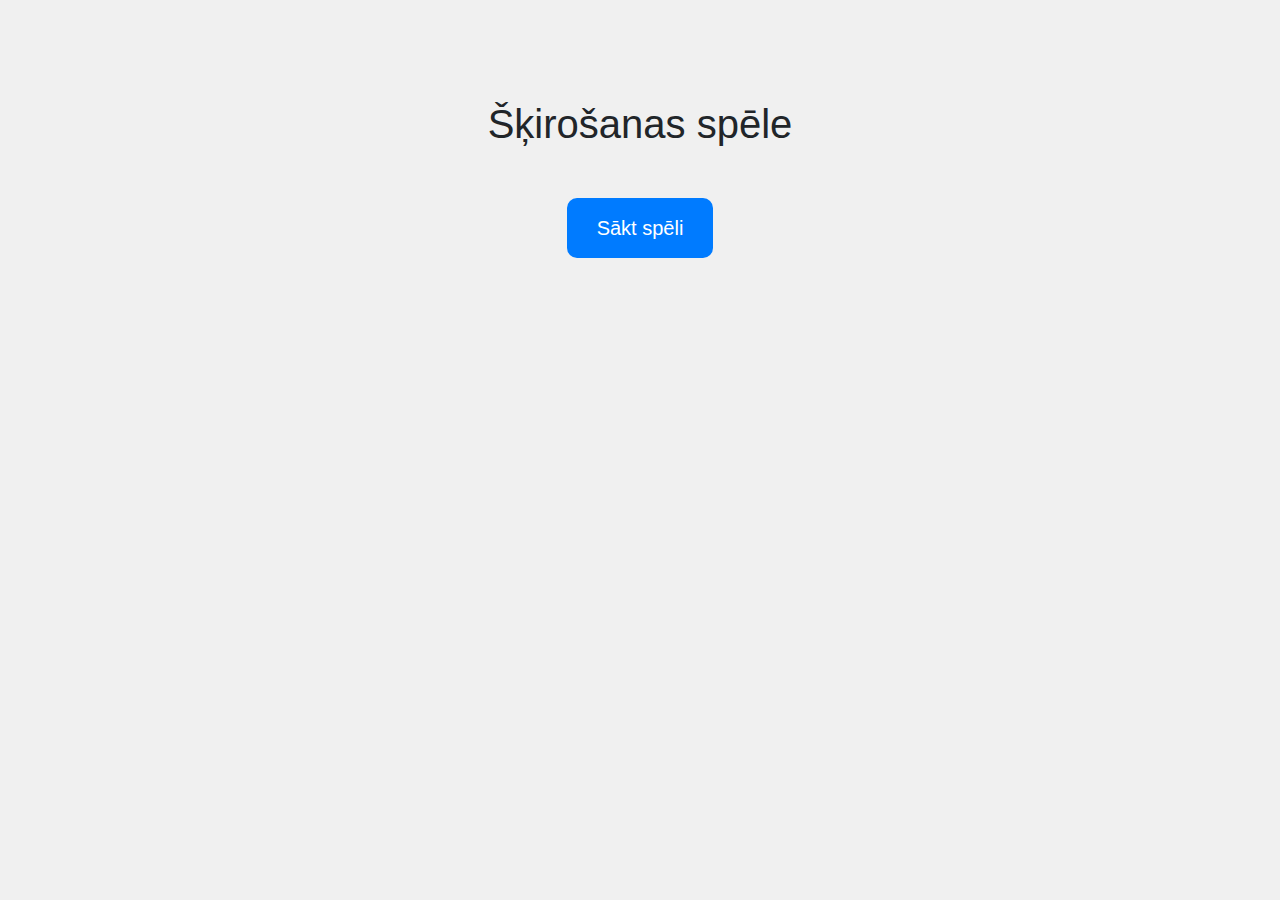
==== index2.html @ bfc80766 "Update index2.html" ====
<!DOCTYPE html>
<html lang="en">
<head>
    <meta charset="UTF-8">
    <meta name="viewport" content="width=device-width, initial-scale=1.0">
    <title>Šķirošanas spēle</title>
    <link href="https://cdn.jsdelivr.net/npm/bootstrap@5.2.3/dist/css/bootstrap.min.css" rel="stylesheet">
    <style>
        body {
            font-family: Arial, sans-serif;
            background-color: #f0f0f0;
        }
        .start-container {
            width: 80%;
            margin: 100px auto;
            text-align: center;
        }
        h1 {
            margin-bottom: 50px;
        }
        #start-btn {
            padding: 15px 30px;
            font-size: 20px;
            border-radius: 10px;
            background-color: #007bff;
            color: #fff;
            border: none;
            cursor: pointer;
        }
        #start-btn:hover {
            background-color: #0056b3;
        }

        #game-container {
            display: none; /* Paslēpj spēles konteineru sākumā */
            width: 80%;
            margin: 50px auto;
            background-color: #fff;
            padding: 20px;
            border-radius: 10px;
            box-shadow: 0 0 10px rgba(0, 0, 0, 0.1);
        }

        #trash-bins {
            display: flex;
            justify-content: space-around;
            margin-bottom: 20px;
        }

        .trash-bin {
            width: 100px;
            height: 100px;
            background-color: #ccc;
            border-radius: 10px;
        }

        #trash {
            width: 100px;
            height: 100px;
            background-color: #999;
            margin: 0 auto;
            margin-bottom: 20px;
            cursor: pointer;
        }

        #score, #highscore {
            text-align: center;
            margin-bottom: 10px;
        }

        #restart-btn {
            display: block;
            margin: 0 auto;
        }
    </style>
</head>
<body>
    <div class="start-container">
        <h1>Šķirošanas spēle</h1>
        <button id="start-btn">Sākt spēli</button>
    </div>

    <div id="game-container" class="text-center">
        <h1>Šķirošanas spēle</h1>
        <div id="trash-bins" class="d-flex justify-content-around mb-4">
            <div class="trash-bin" id="paper-bin"><i class="bi bi-trash-fill"></i> Paper</div>
            <div class="trash-bin" id="plastic-bin"><i class="bi bi-trash-fill"></i> Plastic</div>
            <div class="trash-bin" id="organic-bin"><i class="bi bi-trash-fill"></i> Organic</div>
            <div class="trash-bin" id="glass-bin"><i class="bi bi-trash-fill"></i> Glass</div>
        </div>
        <div id="trash" class="mb-3"></div>
        <div id="score">Score: <span id="score-value">0</span></div>
        <div id="highscore">Highscore: <span id="highscore-value">0</span></div>
        <button id="restart-btn" class="btn btn-primary mt-3">Restart</button>
    </div>

    <script src="script.js"></script>
    <script>
        // Pārliecināties, ka DOM ir ielādēts
        document.addEventListener("DOMContentLoaded", function() {
            const startButton = document.getElementById('start-btn');
            const restartButton = document.getElementById('restart-btn');
            const startContainer = document.querySelector('.start-container');
            const gameContainer = document.getElementById('game-container');

            // Pievienot notikumu klausītāju pogai "Sākt spēli"
            startButton.addEventListener('click', function() {
                startContainer.style.display = 'none'; // Paslēpj sākuma ekrānu
                gameContainer.style.display = 'block'; // Parāda spēles konteineru
            });

            // Pievienot notikumu klausītāju pogai "Restart"
            restartButton.addEventListener('click', function() {
                startContainer.style.display = 'block'; // Parāda sākuma ekrānu
                gameContainer.style.display = 'none'; // Paslēpj spēles konteineru
            });
        });
    </script>
</body>
</html>
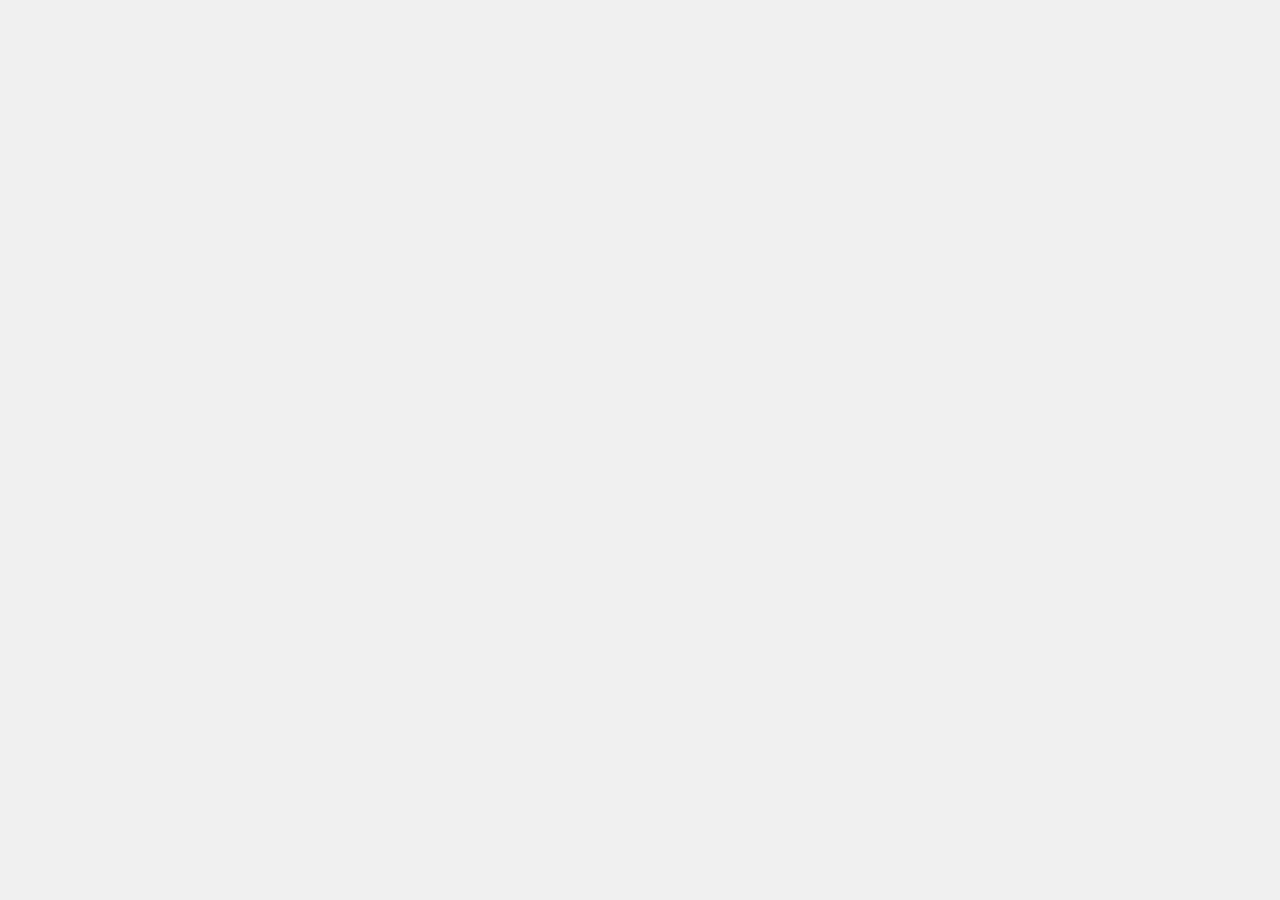
==== commit 46d8b3d1: "Update index2.html" ====
--- a/index2.html
+++ b/index2.html
@@ -5,101 +5,15 @@
     <meta name="viewport" content="width=device-width, initial-scale=1.0">
     <title>Šķirošanas spēle</title>
     <link href="https://cdn.jsdelivr.net/npm/bootstrap@5.2.3/dist/css/bootstrap.min.css" rel="stylesheet">
-    <style>
-        body {
-            font-family: Arial, sans-serif;
-            background-color: #f0f0f0;
-        }
-        .start-container {
-            width: 80%;
-            margin: 100px auto;
-            text-align: center;
-        }
-        h1 {
-            margin-bottom: 50px;
-        }
-        #start-btn {
-            padding: 15px 30px;
-            font-size: 20px;
-            border-radius: 10px;
-            background-color: #007bff;
-            color: #fff;
-            border: none;
-            cursor: pointer;
-        }
-        #start-btn:hover {
-            background-color: #0056b3;
-        }
-
-        #game-container {
-            display: none; /* Paslēpj spēles konteineru sākumā */
-            width: 80%;
-            margin: 50px auto;
-            background-color: #fff;
-            padding: 20px;
-            border-radius: 10px;
-            box-shadow: 0 0 10px rgba(0, 0, 0, 0.1);
-        }
-
-        #trash-bins {
-            display: flex;
-            justify-content: space-around;
-            margin-bottom: 20px;
-        }
-
-        .trash-bin {
-            width: 100px;
-            height: 100px;
-            background-color: #ccc;
-            border-radius: 10px;
-        }
-
-        #trash {
-            width: 100px;
-            height: 100px;
-            background-color: #999;
-            margin: 0 auto;
-            margin-bottom: 20px;
-            cursor: pointer;
-        }
-
-        #score, #highscore {
-            text-align: center;
-            margin-bottom: 10px;
-        }
-
-        #restart-btn {
-            display: block;
-            margin: 0 auto;
-        }
-    </style>
+    <link href="style.css" rel="stylesheet"> <!-- Pievienotā saite uz CSS failu -->
 </head>
 <body>
-    <div class="start-container">
-        <h1>Šķirošanas spēle</h1>
-        <button id="start-btn">Sākt spēli</button>
-    </div>
-
-    <div id="game-container" class="text-center">
-        <h1>Šķirošanas spēle</h1>
-        <div id="trash-bins" class="d-flex justify-content-around mb-4">
-            <div class="trash-bin" id="paper-bin"><i class="bi bi-trash-fill"></i> Paper</div>
-            <div class="trash-bin" id="plastic-bin"><i class="bi bi-trash-fill"></i> Plastic</div>
-            <div class="trash-bin" id="organic-bin"><i class="bi bi-trash-fill"></i> Organic</div>
-            <div class="trash-bin" id="glass-bin"><i class="bi bi-trash-fill"></i> Glass</div>
-        </div>
-        <div id="trash" class="mb-3"></div>
-        <div id="score">Score: <span id="score-value">0</span></div>
-        <div id="highscore">Highscore: <span id="highscore-value">0</span></div>
-        <button id="restart-btn" class="btn btn-primary mt-3">Restart</button>
-    </div>
 
     <script src="script.js"></script>
     <script>
         // Pārliecināties, ka DOM ir ielādēts
         document.addEventListener("DOMContentLoaded", function() {
             const startButton = document.getElementById('start-btn');
-            const restartButton = document.getElementById('restart-btn');
             const startContainer = document.querySelector('.start-container');
             const gameContainer = document.getElementById('game-container');
 
@@ -108,12 +22,6 @@
                 startContainer.style.display = 'none'; // Paslēpj sākuma ekrānu
                 gameContainer.style.display = 'block'; // Parāda spēles konteineru
             });
-
-            // Pievienot notikumu klausītāju pogai "Restart"
-            restartButton.addEventListener('click', function() {
-                startContainer.style.display = 'block'; // Parāda sākuma ekrānu
-                gameContainer.style.display = 'none'; // Paslēpj spēles konteineru
-            });
         });
     </script>
 </body>
--- a/style.css
+++ b/style.css
@@ -0,0 +1,45 @@
+body {
+    font-family: Arial, sans-serif;
+    background-color: #f0f0f0;
+}
+
+#game-container {
+    width: 80%;
+    margin: 50px auto;
+    background-color: #fff;
+    padding: 20px;
+    border-radius: 10px;
+    box-shadow: 0 0 10px rgba(0, 0, 0, 0.1);
+}
+
+#trash-bins {
+    display: flex;
+    justify-content: space-around;
+    margin-bottom: 20px;
+}
+
+.trash-bin {
+    width: 100px;
+    height: 100px;
+    background-color: #ccc;
+    border-radius: 10px;
+}
+
+#trash {
+    width: 100px;
+    height: 100px;
+    background-color: #999;
+    margin: 0 auto;
+    margin-bottom: 20px;
+    cursor: pointer;
+}
+
+#score, #highscore {
+    text-align: center;
+    margin-bottom: 10px;
+}
+
+#restart-btn {
+    display: block;
+    margin: 0 auto;
+}
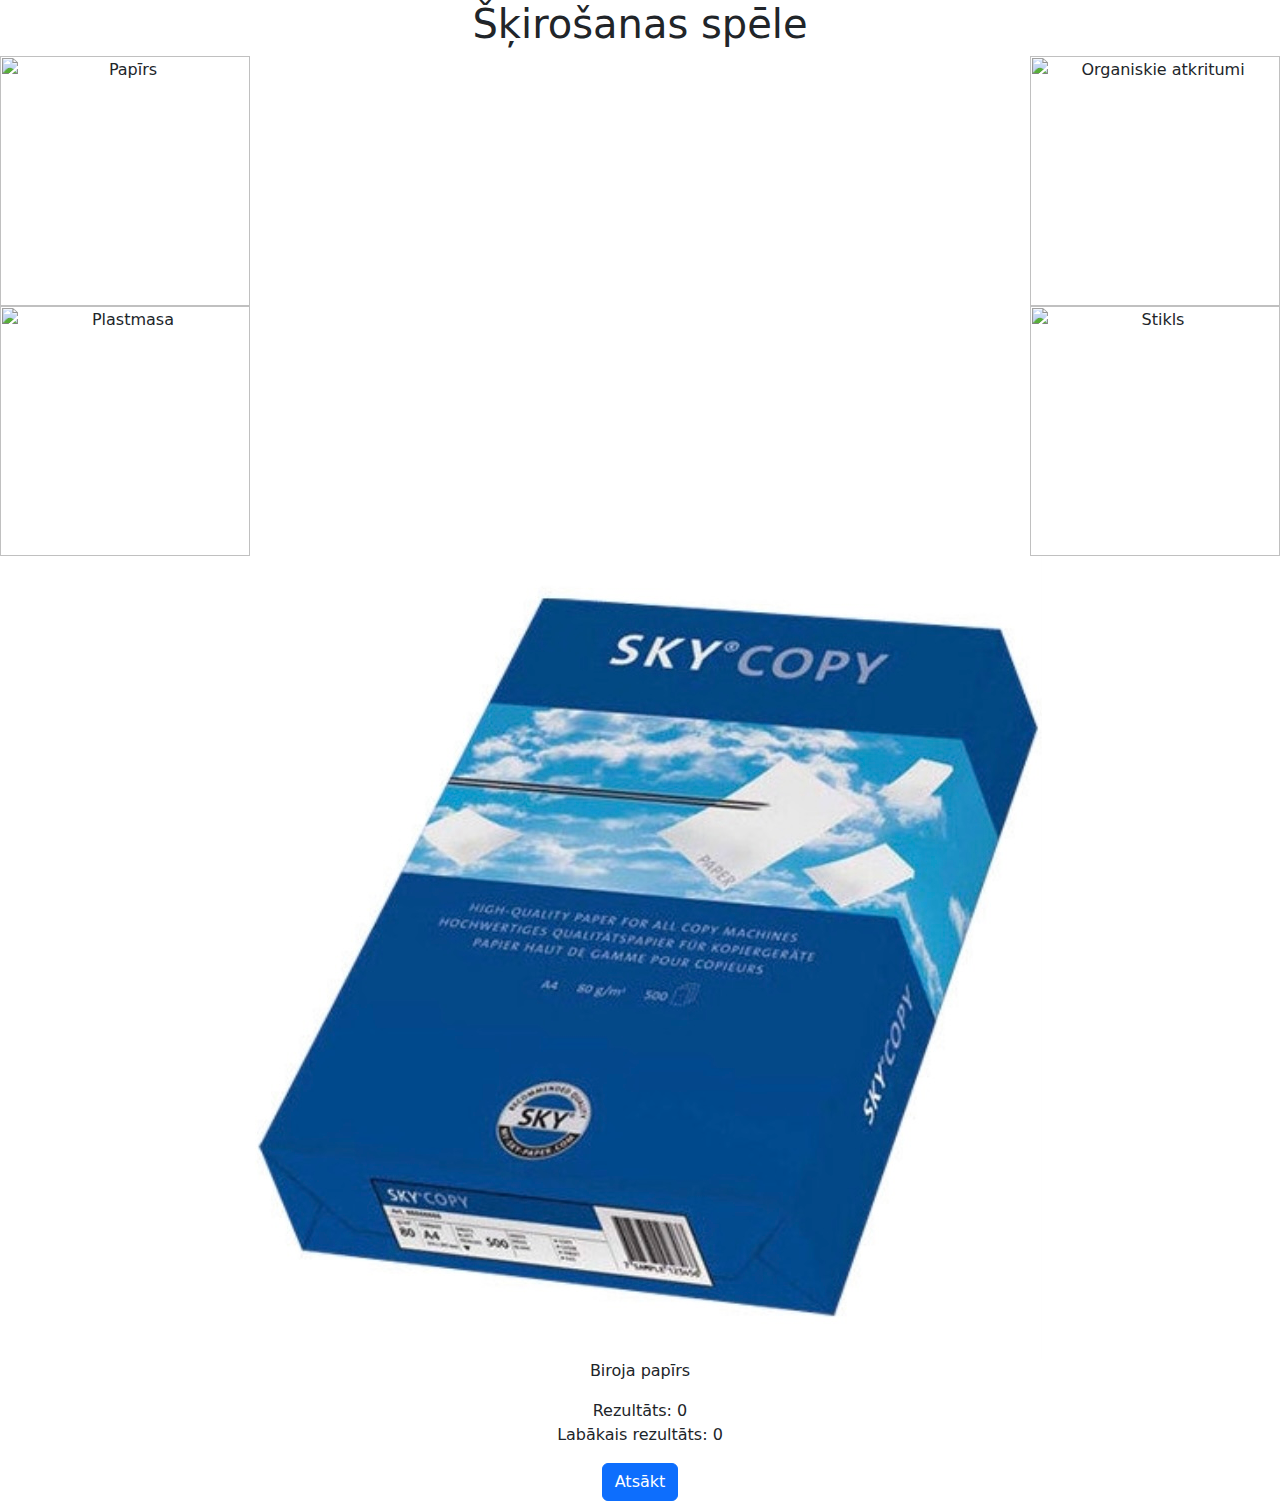
==== commit ee2876fa: "Update index2.html" ====
--- a/index2.html
+++ b/index2.html
@@ -1,28 +1,48 @@
-<!DOCTYPE html>
-<html lang="en">
-<head>
-    <meta charset="UTF-8">
-    <meta name="viewport" content="width=device-width, initial-scale=1.0">
-    <title>Šķirošanas spēle</title>
-    <link href="https://cdn.jsdelivr.net/npm/bootstrap@5.2.3/dist/css/bootstrap.min.css" rel="stylesheet">
-    <link href="style.css" rel="stylesheet"> <!-- Pievienotā saite uz CSS failu -->
+
+<meta name="viewport" content="width=device-width, initial-scale=1.0">
+<title>Šķirošanas spēle - Sākums</title>
+<link href="https://cdn.jsdelivr.net/npm/bootstrap@5.2.3/dist/css/bootstrap.min.css" rel="stylesheet">
+<style>
+
+</style>
 </head>
 <body>
-
-    <script src="script.js"></script>
-    <script>
-        // Pārliecināties, ka DOM ir ielādēts
-        document.addEventListener("DOMContentLoaded", function() {
-            const startButton = document.getElementById('start-btn');
-            const startContainer = document.querySelector('.start-container');
-            const gameContainer = document.getElementById('game-container');
-
-            // Pievienot notikumu klausītāju pogai "Sākt spēli"
-            startButton.addEventListener('click', function() {
-                startContainer.style.display = 'none'; // Paslēpj sākuma ekrānu
-                gameContainer.style.display = 'block'; // Parāda spēles konteineru
-            });
-        });
-    </script>
+    <div id="game-container" class="text-center">
+        <h1>Šķirošanas spēle</h1>
+        <div class="d-flex justify-content-between align-items-center">
+            <div class="d-flex flex-column">
+                <div class="trash-bin" id="paper-bin">
+                    <img src="papirs.jpg" alt="Papīrs" width="250" height="250">
+                </div>
+                <div class="trash-bin" id="plastic-bin">
+                    <img src="plastmasas.jpg" alt="Plastmasa"  width="250" height="250">
+                </div>
+            </div>
+            <div class="d-flex flex-column">
+                <div class="trash-bin" id="organic-bin">
+                    <img src="organiskie.jpg" alt="Organiskie atkritumi"  width="250" height="250">
+                </div>
+                <div class="trash-bin" id="glass-bin">
+                    <img src="stikls.jpg" alt="Stikls" width="250" height="250">
+                </div>
+            </div>
+        </div>
+        <!-- Trash element will be inserted here -->
+        <div id="trash" class="mb-3"></div>
+        <div id="score">Rezultāts: <span id="score-value">0</span></div>
+        <div id="highscore">Labākais rezultāts: <span id="highscore-value">0</span></div>
+        <button id="restart-btn" class="btn btn-primary mt-3">Atsākt</button>
+        <div id="message"></div> <!-- Jaunu div elementu pievienojam ziņu par nepareizo izmeti -->
+      </div>
+      
+</div>
+<script src="script.js"></script>
+<script>
+    // Paslēpj sākuma ekrānu un parāda spēles konteineru, kad tiek noklikšķināts uz pogas "Sākt spēli"
+    document.getElementById('start-btn').addEventListener('click', function() {
+        document.querySelector('.start-container').style.display = 'none';
+        document.getElementById('game-container').style.display = 'block';
+    });
+</script>
 </body>
 </html>
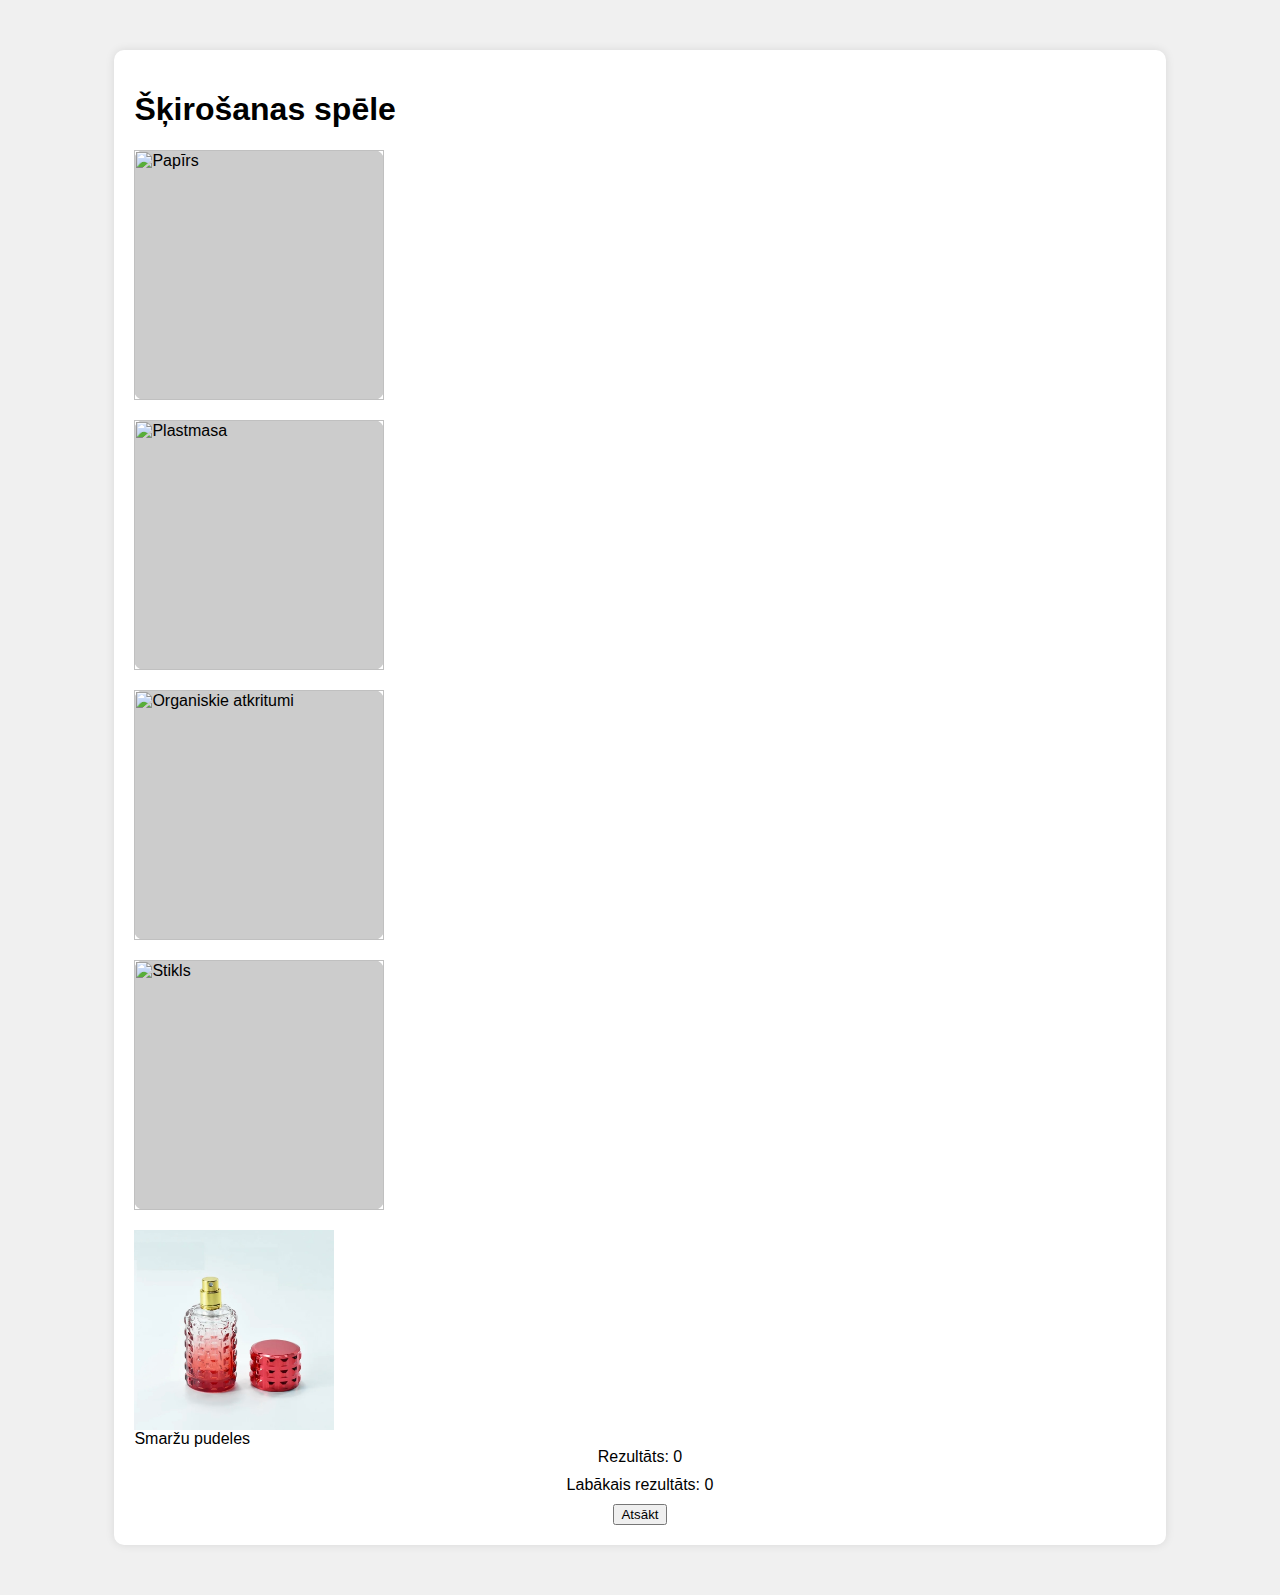
==== commit 6434d7a6: "Update index2.html" ====
--- a/index2.html
+++ b/index2.html
@@ -1,10 +1,20 @@
 
 <meta name="viewport" content="width=device-width, initial-scale=1.0">
 <title>Šķirošanas spēle - Sākums</title>
-<link href="https://cdn.jsdelivr.net/npm/bootstrap@5.2.3/dist/css/bootstrap.min.css" rel="stylesheet">
-<style>
+<link
+rel="stylesheet"
+href="https://cdn.jsdelivr.net/npm/bootstrap-icons@1.10.5/font/bootstrap-icons.css"
+/>
 
-</style>
+<link rel="stylesheet" href="style.css" />
+
+<link
+href="https://cdn.jsdelivr.net/npm/bootstrap@5.2.3/dist/css/bootstrap.min.css"
+rel="stylesheet"
+integrity="sha384-rbsA2VBKQhggwzxH7pPCaAqO46MgnOM80zW1RWuH61DGLwZJEdK2Kadq2F9CUG65"
+crossorigin="anonymous"
+/>
+
 </head>
 <body>
     <div id="game-container" class="text-center">
--- a/style.css
+++ b/style.css
@@ -0,0 +1,52 @@
+body {
+  font-family: Arial, sans-serif;
+  background-color: #f0f0f0;
+}
+
+#game-container {
+  width: 80%;
+  margin: 50px auto;
+  background-color: #fff;
+  padding: 20px;
+  border-radius: 10px;
+  box-shadow: 0 0 10px rgba(0, 0, 0, 0.1);
+}
+
+.trash-bin {
+  width: 250px;
+  height: 250px;
+  background-color: #ccc;
+  border-radius: 10px;
+  display: flex;
+  justify-content: center;
+  align-items: center;
+  margin-bottom: 20px;
+}
+
+.trash-img {
+  width: 200px;
+  height: 200px;
+}
+#game-container {
+  width: 80%;
+  margin: 50px auto;
+  background-color: #fff;
+  padding: 20px;
+  border-radius: 10px;
+  box-shadow: 0 0 10px rgba(0, 0, 0, 0.1);
+}
+
+.d-flex {
+  flex-wrap: wrap;
+}
+
+#score,
+#highscore {
+  text-align: center;
+  margin-bottom: 10px;
+}
+
+#restart-btn {
+  display: block;
+  margin: 0 auto;
+}
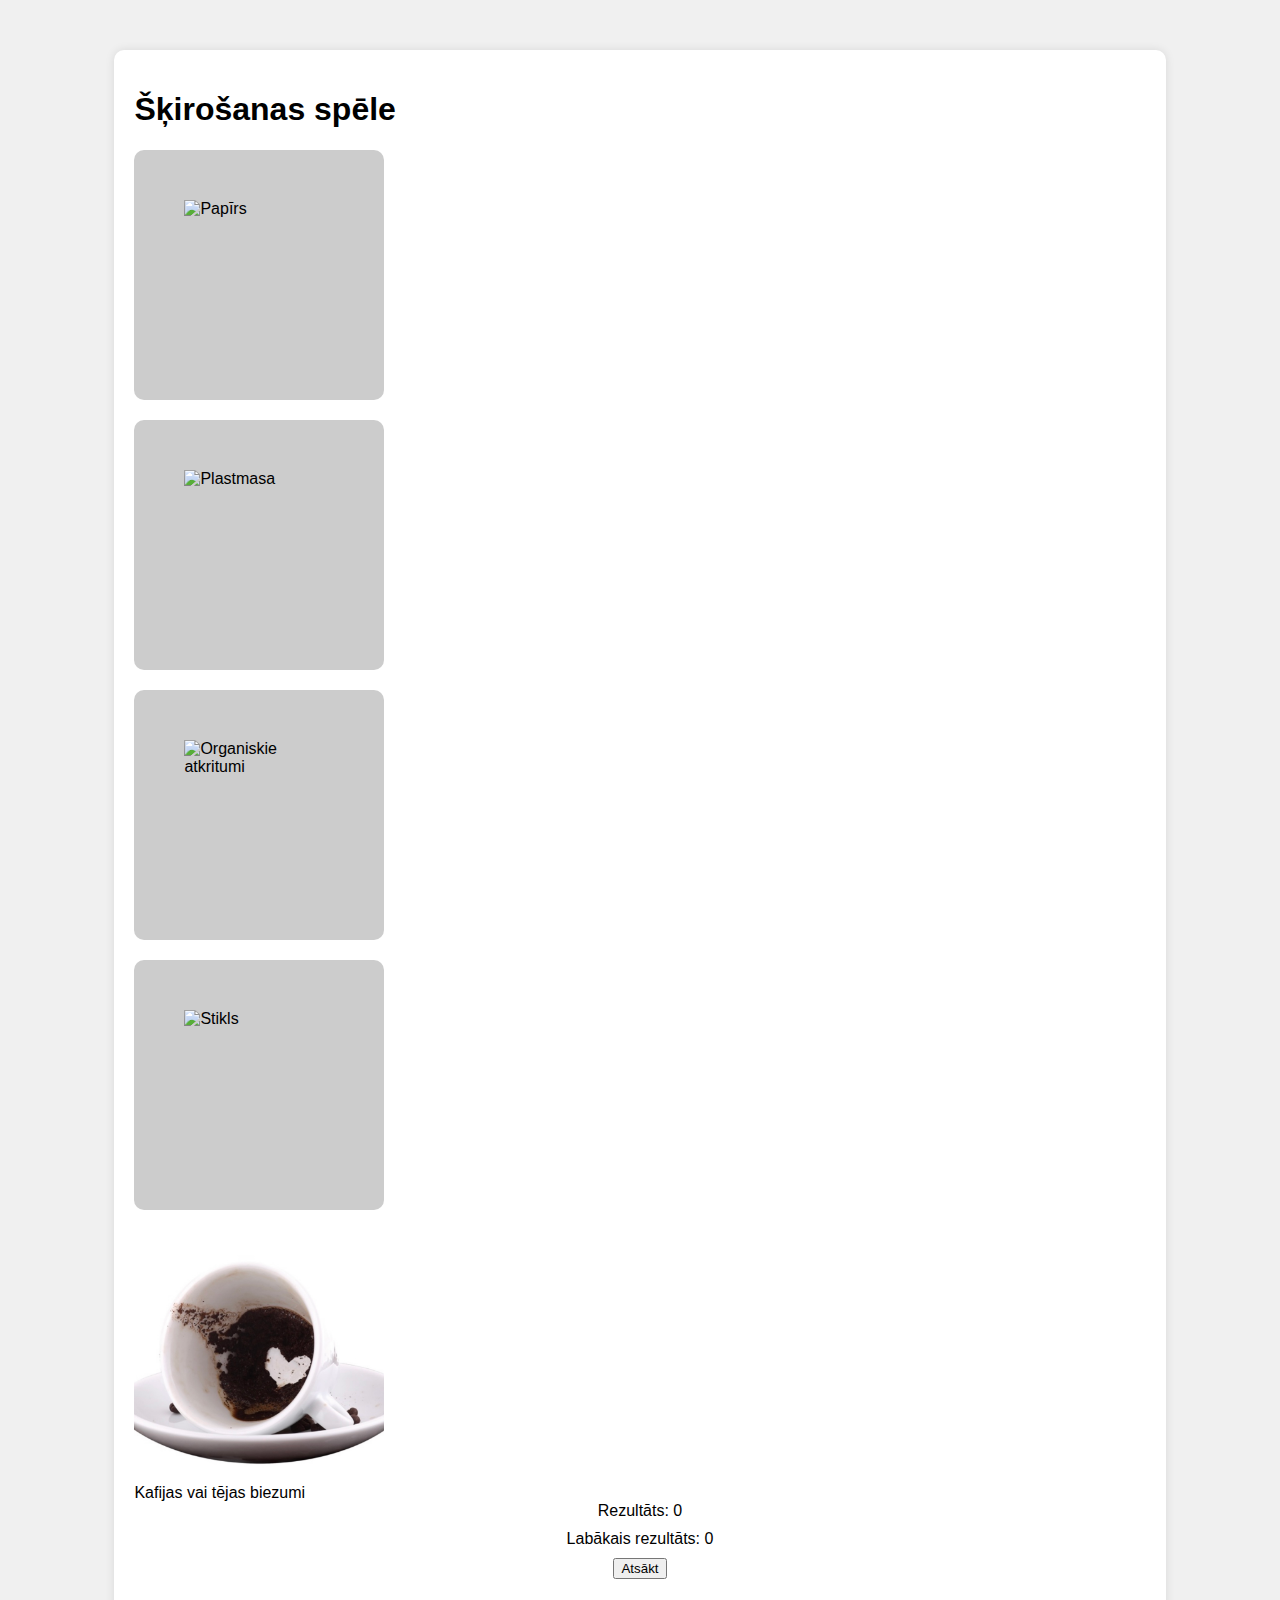
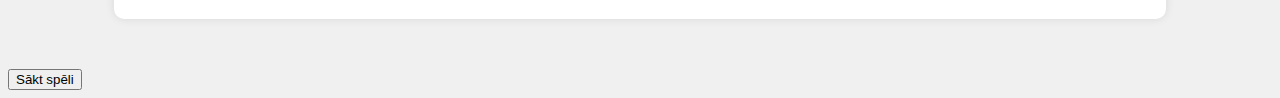
==== commit 5cbe487b: "Update index2.html" ====
--- a/index2.html
+++ b/index2.html
@@ -1,51 +1,48 @@
-
+<!DOCTYPE html>
+<html lang="lv">
+<head>
+<meta charset="UTF-8">
 <meta name="viewport" content="width=device-width, initial-scale=1.0">
 <title>Šķirošanas spēle - Sākums</title>
+<link rel="stylesheet" href="style.css" />
 <link
-rel="stylesheet"
-href="https://cdn.jsdelivr.net/npm/bootstrap-icons@1.10.5/font/bootstrap-icons.css"
-/>
-
-<link rel="stylesheet" href="style.css" />
-
-<link
-href="https://cdn.jsdelivr.net/npm/bootstrap@5.2.3/dist/css/bootstrap.min.css"
-rel="stylesheet"
-integrity="sha384-rbsA2VBKQhggwzxH7pPCaAqO46MgnOM80zW1RWuH61DGLwZJEdK2Kadq2F9CUG65"
-crossorigin="anonymous"
+  href="https://cdn.jsdelivr.net/npm/bootstrap@5.2.3/dist/css/bootstrap.min.css"
+  rel="stylesheet"
+  integrity="sha384-rbsA2VBKQhggwzxH7pPCaAqO46MgnOM80zW1RWuH61DGLwZJEdK2Kadq2F9CUG65"
+  crossorigin="anonymous"
 />
 
 </head>
 <body>
+<div class="container">
     <div id="game-container" class="text-center">
         <h1>Šķirošanas spēle</h1>
-        <div class="d-flex justify-content-between align-items-center">
-            <div class="d-flex flex-column">
-                <div class="trash-bin" id="paper-bin">
-                    <img src="papirs.jpg" alt="Papīrs" width="250" height="250">
-                </div>
-                <div class="trash-bin" id="plastic-bin">
-                    <img src="plastmasas.jpg" alt="Plastmasa"  width="250" height="250">
-                </div>
+        <div class="d-flex justify-content-center align-items-center flex-wrap">
+            <div class="trash-bin m-3" id="paper-bin">
+                <img src="papirs.jpg" alt="Papīrs" width="150" height="150">
             </div>
-            <div class="d-flex flex-column">
-                <div class="trash-bin" id="organic-bin">
-                    <img src="organiskie.jpg" alt="Organiskie atkritumi"  width="250" height="250">
-                </div>
-                <div class="trash-bin" id="glass-bin">
-                    <img src="stikls.jpg" alt="Stikls" width="250" height="250">
-                </div>
+            <div class="trash-bin m-3" id="plastic-bin">
+                <img src="plastmasas.jpg" alt="Plastmasa"  width="150" height="150">
+            </div>
+            <div class="trash-bin m-3" id="organic-bin">
+                <img src="organiskie.jpg" alt="Organiskie atkritumi"  width="150" height="150">
+            </div>
+            <div class="trash-bin m-3" id="glass-bin">
+                <img src="stikls.jpg" alt="Stikls" width="150" height="150">
             </div>
         </div>
         <!-- Trash element will be inserted here -->
-        <div id="trash" class="mb-3"></div>
+        <div id="trash" class="d-flex justify-content-center align-items-center mb-3 flex-wrap"></div>
         <div id="score">Rezultāts: <span id="score-value">0</span></div>
         <div id="highscore">Labākais rezultāts: <span id="highscore-value">0</span></div>
         <button id="restart-btn" class="btn btn-primary mt-3">Atsākt</button>
-        <div id="message"></div> <!-- Jaunu div elementu pievienojam ziņu par nepareizo izmeti -->
-      </div>
-      
+        <div id="game-stats"></div> <!-- Jaunu div elementu pievienojam ziņu par nepareizo izmeti -->
+    </div>
+    <div class="start-container text-center mt-5">
+        <button id="start-btn" class="btn btn-primary btn-lg">Sākt spēli</button>
+    </div>
 </div>
+
 <script src="script.js"></script>
 <script>
     // Paslēpj sākuma ekrānu un parāda spēles konteineru, kad tiek noklikšķināts uz pogas "Sākt spēli"
--- a/style.css
+++ b/style.css
@@ -24,20 +24,8 @@
 }
 
 .trash-img {
-  width: 200px;
-  height: 200px;
-}
-#game-container {
-  width: 80%;
-  margin: 50px auto;
-  background-color: #fff;
-  padding: 20px;
-  border-radius: 10px;
-  box-shadow: 0 0 10px rgba(0, 0, 0, 0.1);
-}
-
-.d-flex {
-  flex-wrap: wrap;
+  max-width: 250px;
+  max-height: 250px;
 }
 
 #score,
@@ -50,3 +38,10 @@
   display: block;
   margin: 0 auto;
 }
+
+#game-stats {
+  text-align: center;
+  margin-top: 20px;
+  font-size: 18px;
+  font-weight: bold;
+}
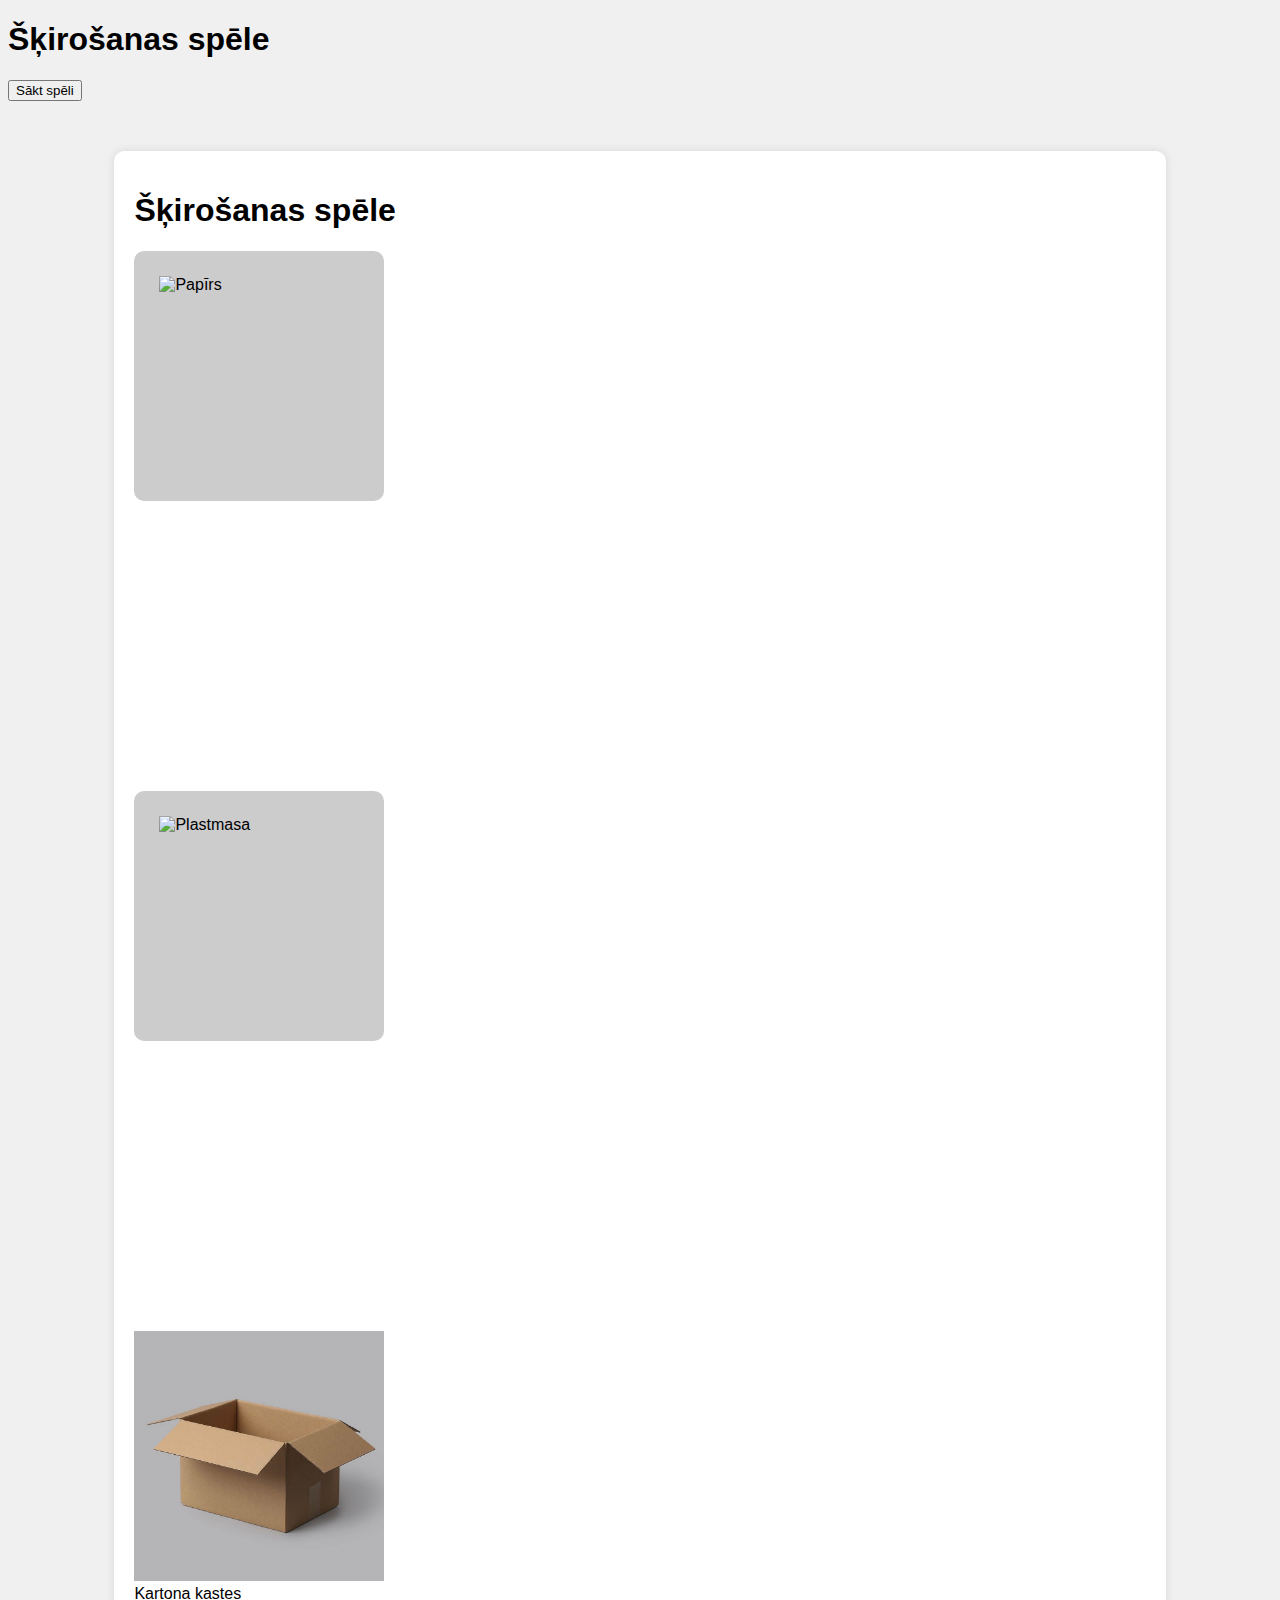
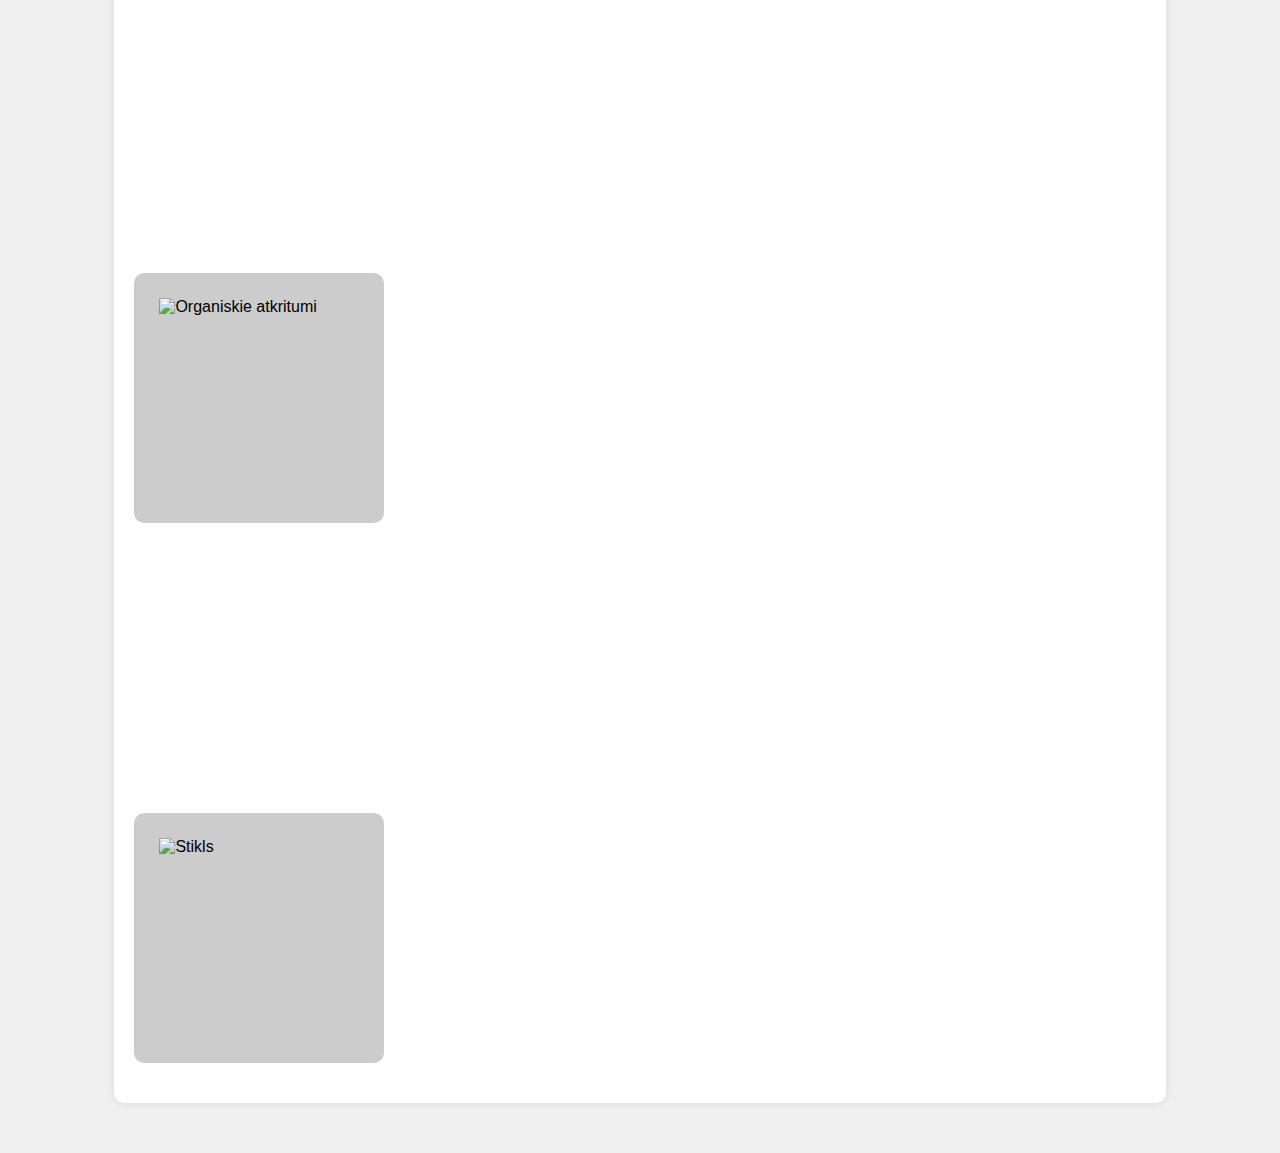
==== commit a0505ca2: "Update index2.html" ====
--- a/index2.html
+++ b/index2.html
@@ -14,34 +14,38 @@
 
 </head>
 <body>
-<div class="container">
+    <div class="start-container">
+        <h1>Šķirošanas spēle</h1>
+        <button id="start-btn">Sākt spēli</button>
+    </div>
     <div id="game-container" class="text-center">
-        <h1>Šķirošanas spēle</h1>
-        <div class="d-flex justify-content-center align-items-center flex-wrap">
-            <div class="trash-bin m-3" id="paper-bin">
-                <img src="papirs.jpg" alt="Papīrs" width="150" height="150">
-            </div>
-            <div class="trash-bin m-3" id="plastic-bin">
-                <img src="plastmasas.jpg" alt="Plastmasa"  width="150" height="150">
-            </div>
-            <div class="trash-bin m-3" id="organic-bin">
-                <img src="organiskie.jpg" alt="Organiskie atkritumi"  width="150" height="150">
-            </div>
-            <div class="trash-bin m-3" id="glass-bin">
-                <img src="stikls.jpg" alt="Stikls" width="150" height="150">
-            </div>
-        </div>
-        <!-- Trash element will be inserted here -->
-        <div id="trash" class="d-flex justify-content-center align-items-center mb-3 flex-wrap"></div>
-        <div id="score">Rezultāts: <span id="score-value">0</span></div>
-        <div id="highscore">Labākais rezultāts: <span id="highscore-value">0</span></div>
-        <button id="restart-btn" class="btn btn-primary mt-3">Atsākt</button>
-        <div id="game-stats"></div> <!-- Jaunu div elementu pievienojam ziņu par nepareizo izmeti -->
-    </div>
-    <div class="start-container text-center mt-5">
-        <button id="start-btn" class="btn btn-primary btn-lg">Sākt spēli</button>
-    </div>
-</div>
+      <h1>Šķirošanas spēle</h1>
+      <div class="d-flex justify-content-between">
+          <div class="d-flex flex-column">
+              <div class="trash-bin" id="paper-bin">
+                  <img src="papirs.jpg" alt="Papīrs" width="200" height="200">
+              </div>
+              <div class="trash-bin-spacer"></div>
+              <div class="trash-bin" id="plastic-bin">
+                  <img src="plastmasas.jpg" alt="Plastmasa"  width="200" height="200">
+              </div>
+          </div>
+          <div class="d-flex flex-column">
+            <div class="trash-bin-spacer"></div>
+            <div  id="trash" class="mb-3"></div>
+            <div class="trash-bin-spacer"></div>
+          </div>
+          <div class="d-flex flex-column">
+              <div class="trash-bin" id="organic-bin">
+                  <img src="organiskie.jpg" alt="Organiskie atkritumi"  width="200" height="200">
+              </div>
+              <div class="trash-bin-spacer"></div>
+              <div class="trash-bin" id="glass-bin">
+                  <img src="stikls.jpg" alt="Stikls" width="200" height="200">
+              </div>
+          </div>
+      </div>
+    
 
 <script src="script.js"></script>
 <script>
--- a/style.css
+++ b/style.css
@@ -16,6 +16,17 @@
   width: 250px;
   height: 250px;
   background-color: #ccc;
+  border-radius: 10px;
+  display: flex;
+  justify-content: center;
+  align-items: center;
+  margin-bottom: 20px;
+}
+
+.trash-bin-spacer {
+  width: 250px;
+  height: 250px;
+
   border-radius: 10px;
   display: flex;
   justify-content: center;
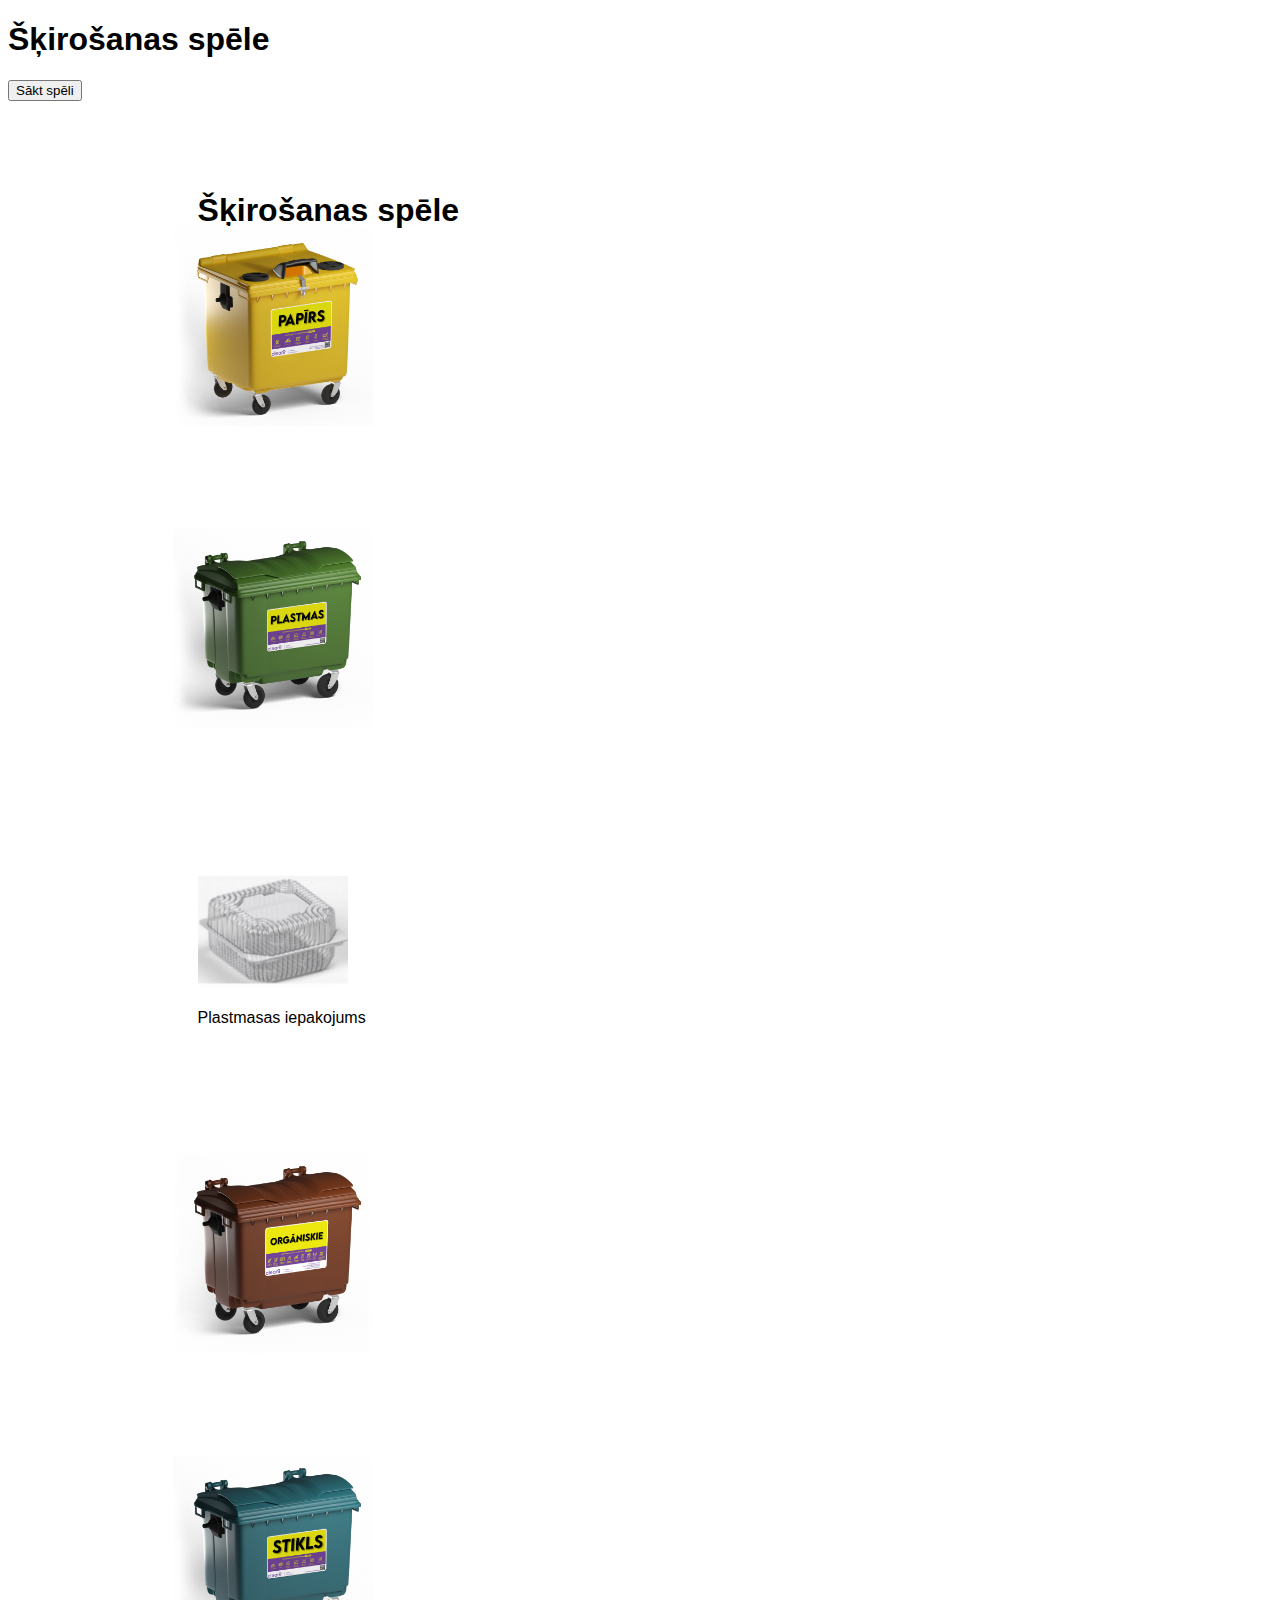
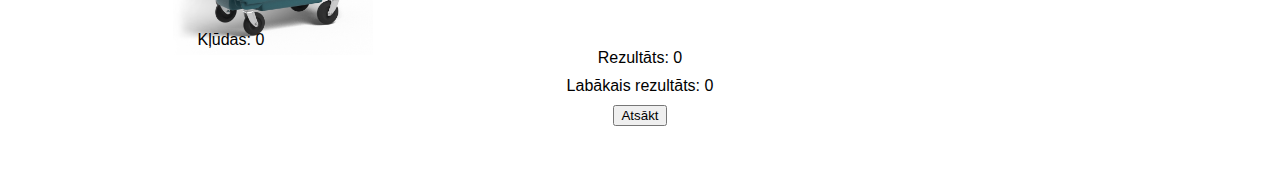
==== commit 2d9e9fae: "Update index2.html" ====
--- a/index2.html
+++ b/index2.html
@@ -14,37 +14,46 @@
 
 </head>
 <body>
-    <div class="start-container">
-        <h1>Šķirošanas spēle</h1>
-        <button id="start-btn">Sākt spēli</button>
-    </div>
-    <div id="game-container" class="text-center">
-      <h1>Šķirošanas spēle</h1>
-      <div class="d-flex justify-content-between">
-          <div class="d-flex flex-column">
-              <div class="trash-bin" id="paper-bin">
-                  <img src="papirs.jpg" alt="Papīrs" width="200" height="200">
-              </div>
-              <div class="trash-bin-spacer"></div>
-              <div class="trash-bin" id="plastic-bin">
-                  <img src="plastmasas.jpg" alt="Plastmasa"  width="200" height="200">
-              </div>
+<div class="start-container">
+    <h1>Šķirošanas spēle</h1>
+    <button id="start-btn">Sākt spēli</button>
+</div>
+<div id="game-container" class="text-center">
+  <h1>Šķirošanas spēle</h1>
+  <div class="d-flex justify-content-between">
+      <div class="d-flex flex-column">
+          <div class="trash-bin" id="paper-bin">
+              <img src="bildes/papirs.jpg" alt="Papīrs" width="200" height="200" >
           </div>
-          <div class="d-flex flex-column">
-            <div class="trash-bin-spacer"></div>
-            <div  id="trash" class="mb-3"></div>
-            <div class="trash-bin-spacer"></div>
-          </div>
-          <div class="d-flex flex-column">
-              <div class="trash-bin" id="organic-bin">
-                  <img src="organiskie.jpg" alt="Organiskie atkritumi"  width="200" height="200">
-              </div>
-              <div class="trash-bin-spacer"></div>
-              <div class="trash-bin" id="glass-bin">
-                  <img src="stikls.jpg" alt="Stikls" width="200" height="200">
-              </div>
+          <div class="trash-bin-spacer"></div>
+          <div class="trash-bin" id="plastic-bin">
+              <img src="bildes/plastmasas.jpg" alt="Plastmasa"  width="200" height="200" margin-left="100" >
           </div>
       </div>
+      <div class="d-flex flex-column">
+        <div class="trash-bin-spacer"></div>
+        <div  id="trash" class="mb-3"></div>
+        <div class="trash-bin-spacer"></div>
+      </div>
+      <div class="d-flex flex-column">
+          <div class="trash-bin" id="organic-bin">
+              <img src="bildes/organiskie.jpg" alt="Organiskie atkritumi"  width="200" height="200">
+          </div>
+          <div class="trash-bin-spacer"></div>
+          <div class="trash-bin" id="glass-bin">
+              <img src="bildes/stikls.jpg" alt="Stikls" width="200" height="200">
+          </div>
+      </div>
+    </div>
+  <div id="message" class="message"></div>
+
+  <div id="error-count">Kļūdas: <span id="error-value">0</span></div>
+  <div id="score">Rezultāts: <span id="score-value">0</span></div>
+  <div id="highscore">Labākais rezultāts: <span id="highscore-value">0</span></div>
+  <button id="restart-btn" class="btn btn-primary mt-3">Atsākt</button>
+  <div id="message"></div> <!-- Jaunu div elementu pievienojam ziņu par nepareizo izmeti -->
+</div>
+</div>
     
 
 <script src="script.js"></script>
--- a/style.css
+++ b/style.css
@@ -1,42 +1,41 @@
 body {
-  font-family: Arial, sans-serif;
-  background-color: #f0f0f0;
+  font-family: 'Gill Sans', 'Gill Sans MT', Calibri, 'Trebuchet MS', sans-serif;
 }
 
 #game-container {
-  width: 80%;
+  width: 70%;
   margin: 50px auto;
-  background-color: #fff;
+ 
   padding: 20px;
-  border-radius: 10px;
-  box-shadow: 0 0 10px rgba(0, 0, 0, 0.1);
+
+
 }
 
 .trash-bin {
-  width: 250px;
-  height: 250px;
-  background-color: #ccc;
-  border-radius: 10px;
-  display: flex;
-  justify-content: center;
-  align-items: center;
-  margin-bottom: 20px;
-}
-
-.trash-bin-spacer {
-  width: 250px;
-  height: 250px;
+  width: 150px;
+  height: 150px;
 
   border-radius: 10px;
   display: flex;
   justify-content: center;
   align-items: center;
-  margin-bottom: 20px;
+  margin-bottom: 1px;
+}
+
+.trash-bin-spacer {
+  width: 150px;
+  height: 150px;
+border-radius: 10px;
+  display: flex;
+  justify-content: center;
+  align-items: center;
+  margin-bottom: 1px;
+
 }
 
 .trash-img {
-  max-width: 250px;
-  max-height: 250px;
+  max-width: 150px;
+  max-height: 150px;
 }
 
 #score,
@@ -56,3 +55,15 @@
   font-size: 18px;
   font-weight: bold;
 }
+
+#message {
+  position: fixed;
+  top: 50%;
+  left: 50%;
+  transform: translate(-50%, -50%);
+
+  padding: 10px 20px;
+  border-radius: 5px;
+  font-size: 24px;
+  display: none; /* Sākumā paslēpj paziņojumu */
+}
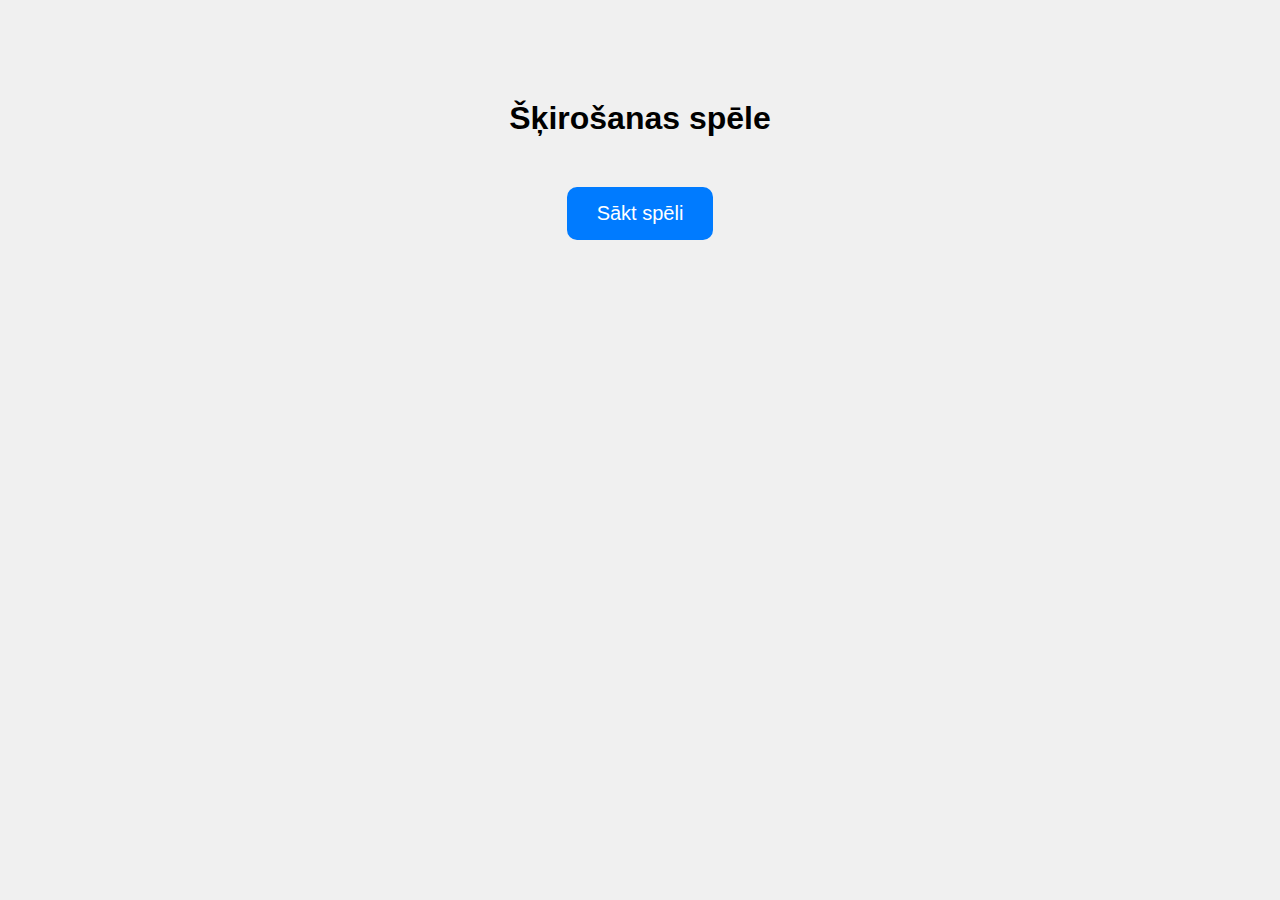
==== commit 261b4f27: "Update index2.html" ====
--- a/index2.html
+++ b/index2.html
@@ -5,13 +5,48 @@
 <meta name="viewport" content="width=device-width, initial-scale=1.0">
 <title>Šķirošanas spēle - Sākums</title>
 <link rel="stylesheet" href="style.css" />
-<link
-  href="https://cdn.jsdelivr.net/npm/bootstrap@5.2.3/dist/css/bootstrap.min.css"
-  rel="stylesheet"
-  integrity="sha384-rbsA2VBKQhggwzxH7pPCaAqO46MgnOM80zW1RWuH61DGLwZJEdK2Kadq2F9CUG65"
-  crossorigin="anonymous"
-/>
-
+<link href="https://cdn.jsdelivr.net/npm/bootstrap@5.2.3/dist/css/bootstrap.min.css" rel="stylesheet" integrity="sha384-rbsA2VBKQhggwzxH7pPCaAqO46MgnOM80zW1RWuH61DGLwZJEdK2Kadq2F9CUG65" crossorigin="anonymous" />
+<style>
+    body {
+        font-family: Arial, sans-serif;
+        background-color: #f0f0f0;
+    }
+    .start-container {
+        display: block;
+        width: 80%;
+        margin: 100px auto;
+        text-align: center;
+    }
+    h1 {
+        margin-bottom: 50px;
+    }
+    #start-btn {
+        padding: 15px 30px;
+        font-size: 20px;
+        border-radius: 10px;
+        background-color: #007bff;
+        color: #fff;
+        border: none;
+        cursor: pointer;
+    }
+    #start-btn:hover {
+        background-color: #0056b3;
+    }
+    #game-container {
+        display: none;
+        width: 80%;
+        margin: 50px auto;
+        background-color: #fff;
+        padding: 20px;
+        border-radius: 10px;
+        box-shadow: 0 0 10px rgba(0, 0, 0, 0.1);
+    }
+    /* Adjust image alignment */
+    .trash-bin img {
+        margin-left: auto;
+        margin-right: auto;
+    }
+</style>
 </head>
 <body>
 <div class="start-container">
@@ -23,11 +58,11 @@
   <div class="d-flex justify-content-between">
       <div class="d-flex flex-column">
           <div class="trash-bin" id="paper-bin">
-              <img src="bildes/papirs.jpg" alt="Papīrs" width="200" height="200" >
+              <img src="bildes/papirs.jpg" alt="Papīrs" width="200" height="200">
           </div>
           <div class="trash-bin-spacer"></div>
           <div class="trash-bin" id="plastic-bin">
-              <img src="bildes/plastmasas.jpg" alt="Plastmasa"  width="200" height="200" margin-left="100" >
+              <img src="bildes/plastmasas.jpg" alt="Plastmasa" width="200" height="200">
           </div>
       </div>
       <div class="d-flex flex-column">
@@ -37,7 +72,7 @@
       </div>
       <div class="d-flex flex-column">
           <div class="trash-bin" id="organic-bin">
-              <img src="bildes/organiskie.jpg" alt="Organiskie atkritumi"  width="200" height="200">
+              <img src="bildes/organiskie.jpg" alt="Organiskie atkritumi" width="200" height="200">
           </div>
           <div class="trash-bin-spacer"></div>
           <div class="trash-bin" id="glass-bin">
@@ -45,16 +80,13 @@
           </div>
       </div>
     </div>
-  <div id="message" class="message"></div>
+  <div class="message" id="message"></div>
 
   <div id="error-count">Kļūdas: <span id="error-value">0</span></div>
   <div id="score">Rezultāts: <span id="score-value">0</span></div>
   <div id="highscore">Labākais rezultāts: <span id="highscore-value">0</span></div>
   <button id="restart-btn" class="btn btn-primary mt-3">Atsākt</button>
-  <div id="message"></div> <!-- Jaunu div elementu pievienojam ziņu par nepareizo izmeti -->
 </div>
-</div>
-    
 
 <script src="script.js"></script>
 <script>
@@ -66,3 +98,4 @@
 </script>
 </body>
 </html>
+
